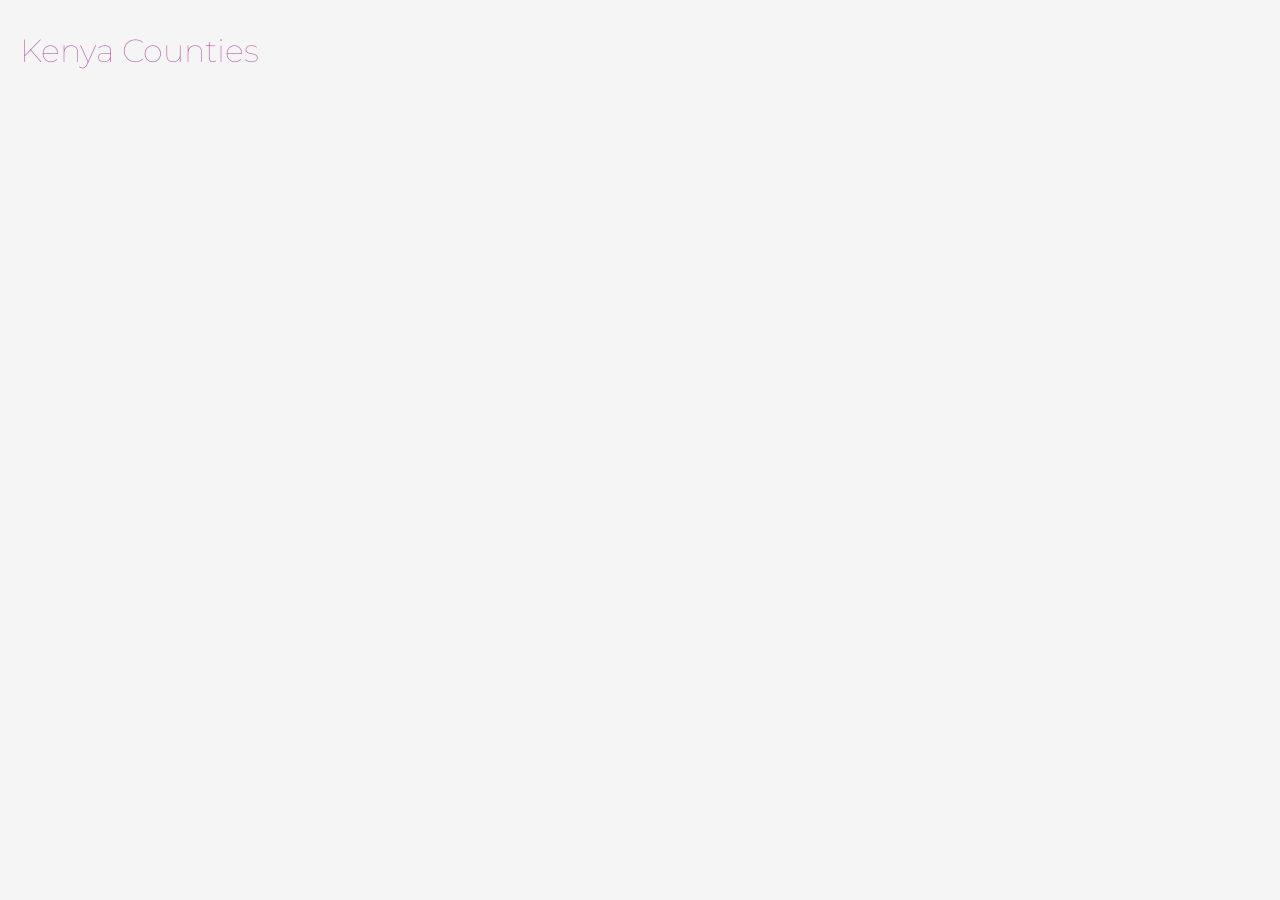
==== jkuat/web/lab4/index.htm @ 234f9ee9 "updated folders" ====
<html>
<head>
    <meta charset="utf-8">
    <title>D3 map</title>
    <script src="https://cdnjs.cloudflare.com/ajax/libs/d3/3.5.5/d3.min.js"></script>
    <script src="d/ke-counties.js"></script>
    
    <link href="http://fonts.googleapis.com/css?family=Montserrat" rel="stylesheet" type="text/css">
 
    <style>
		body {
			padding: 0;
			margin: 0;
			background: whitesmoke;
		}
		h1 {
			position: absolute;
			left: 20px;
			top: 10px;
			font-family: "Proxima Nova", Montserrat, sans-serif;
			font-size: 2em;
			font-weight: 100;
			color: #bb5DAA;
		}
		h2 {
			position: absolute;
			left: 20px;
			top: 10px;
			font-family: "Proxima Nova", Montserrat, sans-serif;
			font-size: 2em;
			font-weight: 100;
			color: #005DAA;
		}
		h2 {
			top: 50px;
			font-size: 1.6em;
		}
		.county {
		  stroke: #fff;
		  fill:#00FF00;
		}
		.hover {
			fill: #00FFFF;   
		} 
    </style>
</head>
<body>
    <h1>Kenya Counties</h1>
    <h2></h2>
  <script>
        
    var width = window.innerWidth,
        height = window.innerHeight;
    
    var svg = d3.select( "body" )
          .append( "svg" )
          .attr( "width", width )
          .attr( "height", height );
      
    //create Kenya mercator projection, centered on Nairobi
	var projection = d3.geo.mercator()
		.center([36.83111,0.28141])
		.scale([3500])
		.translate([width/2, height/2]);
        
     //create svg path generator using the projection
    var geoPath = d3.geo.path()
        .projection(projection);
        
    //retrieve data in csv data file for choropleth
    svg.append("g")
        .selectAll("path")
        .data(counties.features)
        .enter()
        .append("path")
        .attr( "d", geoPath )
        .attr("class","county")
        .on("mouseover", function(d){
            d3.select("h2").text(d.properties.Ccodes+" : "+ d.properties.Name);
            d3.select(this).attr("class","county hover");
        })
        .on("mouseout", function(d){
            d3.select("h2").text("");
            d3.select(this).attr("class","county");
        });
 
  </script>
</body>
</html>
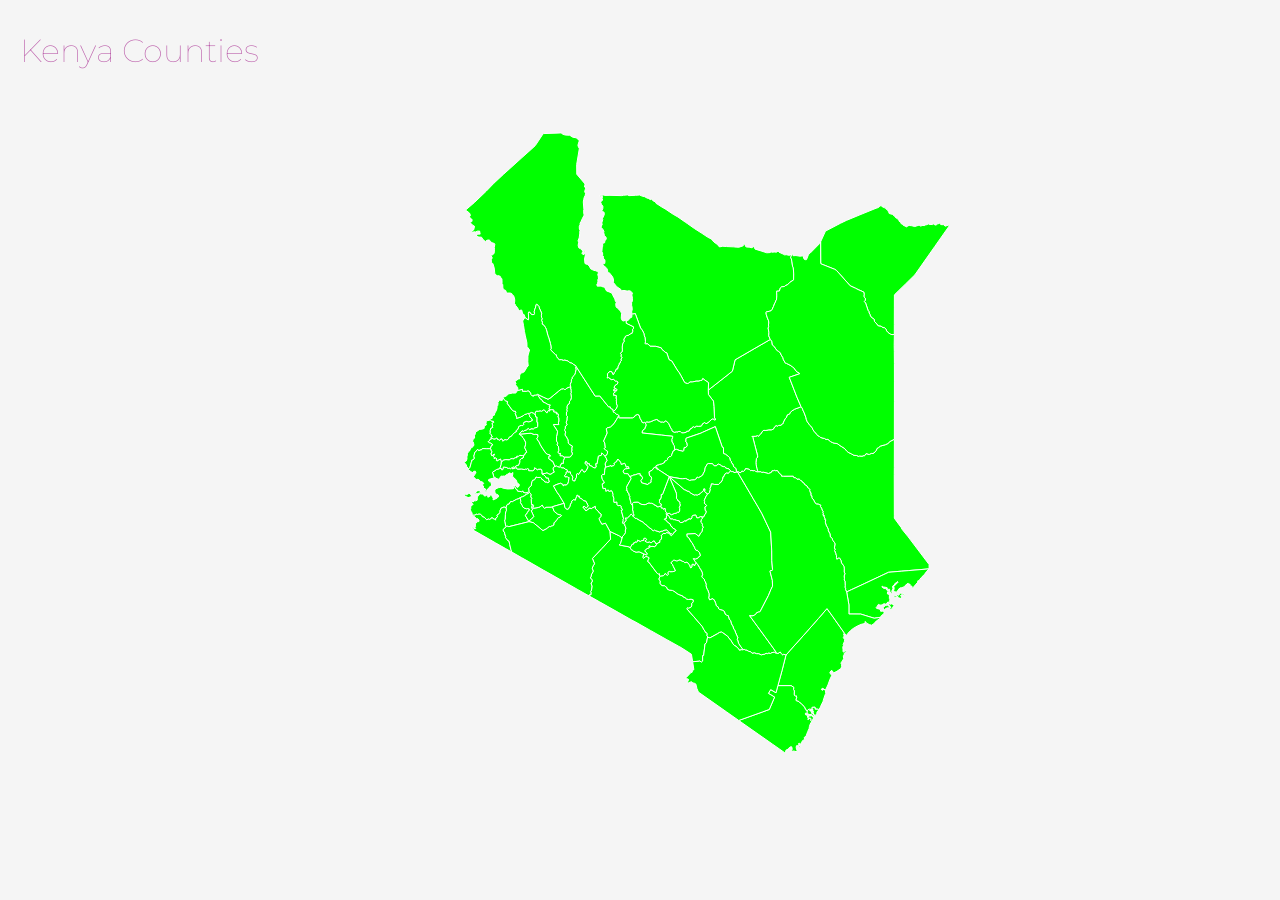
==== commit 47f60b68: "d3 updates" ====
--- a/jkuat/web/lab4/index.htm
+++ b/jkuat/web/lab4/index.htm
@@ -2,8 +2,8 @@
 <head>
     <meta charset="utf-8">
     <title>D3 map</title>
-    <script src="https://cdnjs.cloudflare.com/ajax/libs/d3/3.5.5/d3.min.js"></script>
-    <script src="d/ke-counties.js"></script>
+    <script src="./js/d3.min.js"></script>
+    <script src="d/k-counties.js"></script>
     
     <link href="http://fonts.googleapis.com/css?family=Montserrat" rel="stylesheet" type="text/css">
  
@@ -66,7 +66,7 @@
      //create svg path generator using the projection
     var geoPath = d3.geo.path()
         .projection(projection);
-        
+  
     //retrieve data in csv data file for choropleth
     svg.append("g")
         .selectAll("path")
@@ -76,13 +76,26 @@
         .attr( "d", geoPath )
         .attr("class","county")
         .on("mouseover", function(d){
-            d3.select("h2").text(d.properties.Ccodes+" : "+ d.properties.Name);
+			d3.select("h1").text(d.properties.id);
+            d3.select("h2").text(d.properties.ccodes+" : "+ d.properties.Name);
             d3.select(this).attr("class","county hover");
         })
         .on("mouseout", function(d){
+			d3.select("h1").text("");
             d3.select("h2").text("");
             d3.select(this).attr("class","county");
         });
+      //Reading csv file
+      d3.csv("d/election.csv", function(d) {
+		  return {
+			id: d.id,
+			codes : d.codes,
+			counties : +d.Counties,
+			votes : +d.Margin
+		  };
+		}, function(data) {
+		  console.log(data);
+		});
  
   </script>
 </body>
